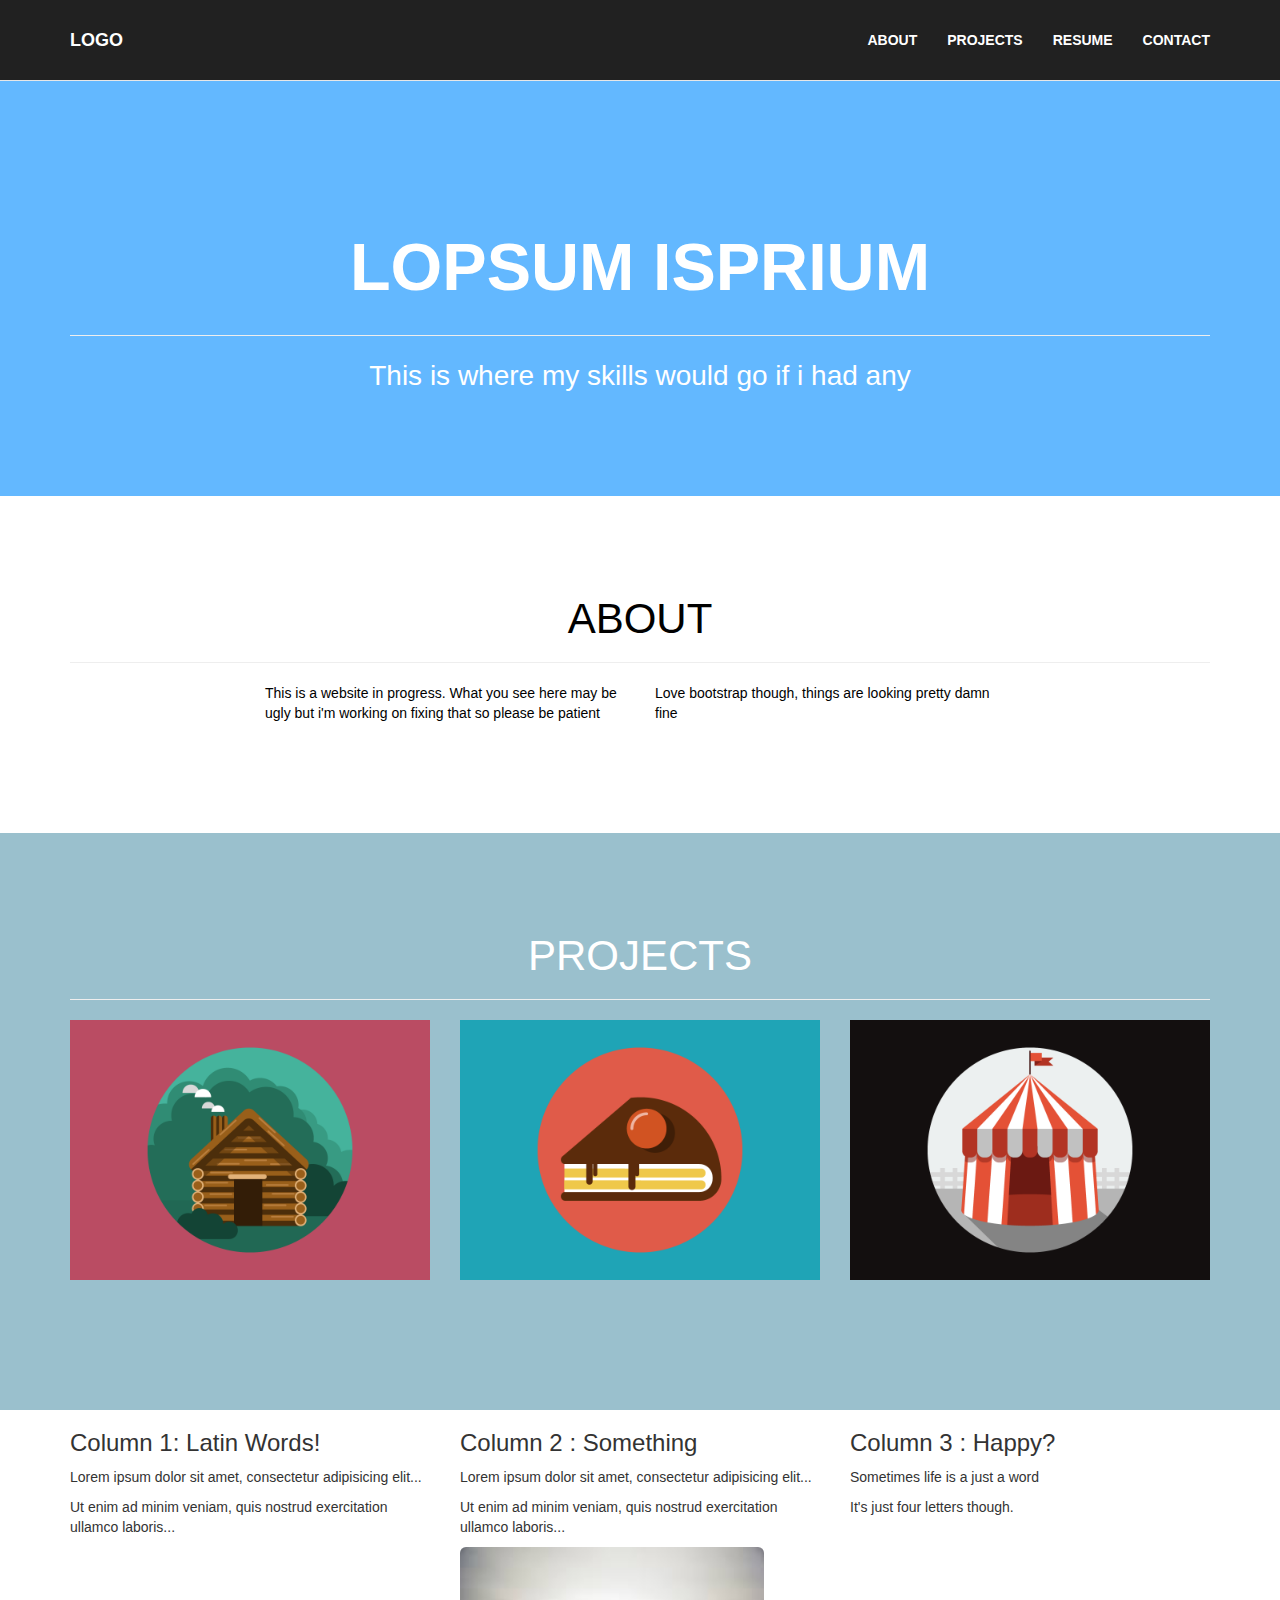
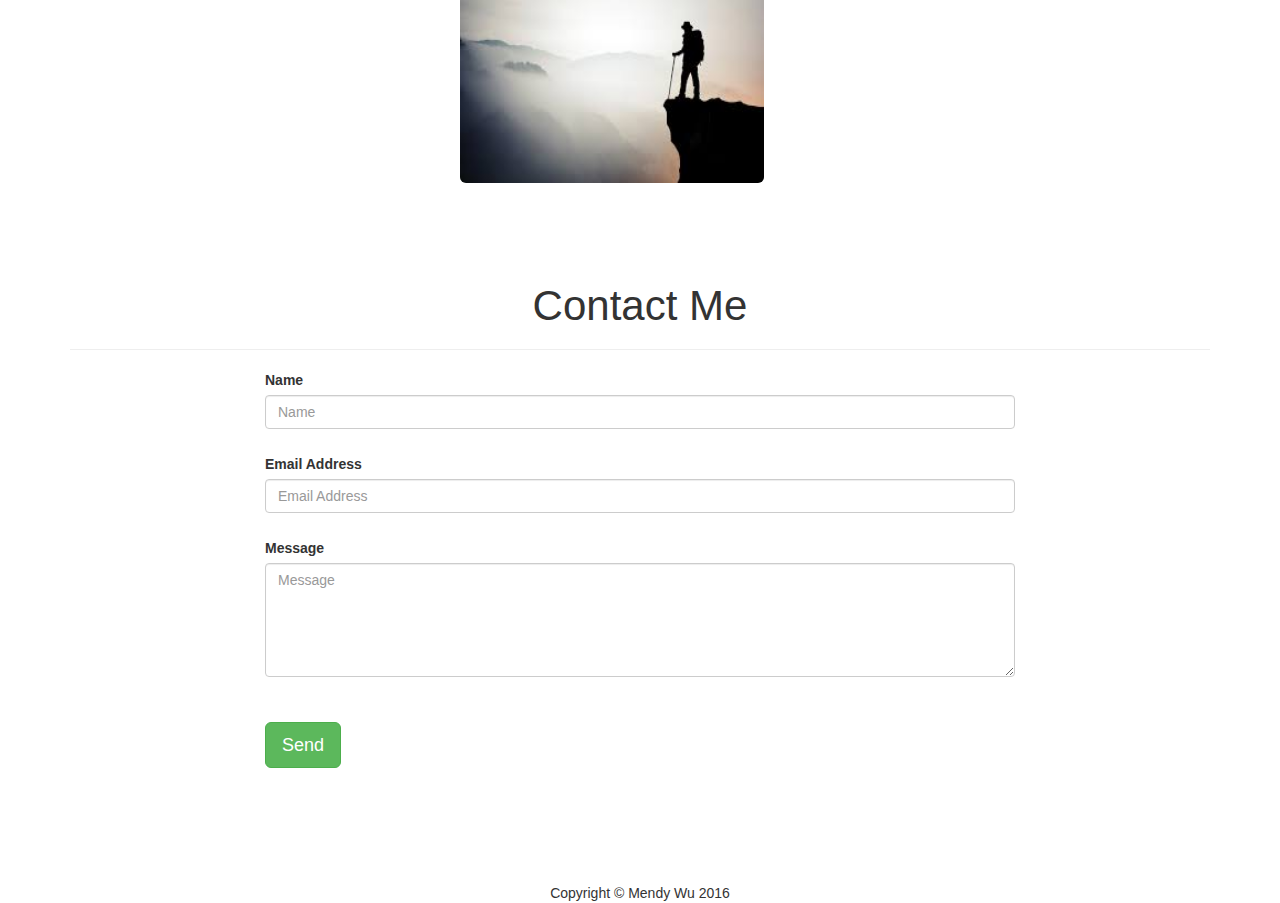
==== index.html @ 5bdba0d5 "complete template, temporary stylesheet" ====
<!DOCTYPE html>
<html lang="en">
<head>
  <title>Bootstrap Test</title>
  <meta charset="utf-8">
  <meta name="viewport" content="width=device-width, initial-scale=1">
  <link rel="stylesheet" href="http://maxcdn.bootstrapcdn.com/bootstrap/3.3.6/css/bootstrap.min.css">
  <link href="css/website.css" rel="stylesheet">
  <script src="https://ajax.googleapis.com/ajax/libs/jquery/1.12.4/jquery.min.js"></script>
  <script src="http://maxcdn.bootstrapcdn.com/bootstrap/3.3.6/js/bootstrap.min.js"></script>
</head>
<body>
  <nav id="mainNav" class="navbar navbar-default navbar-fixed-top navbar-custom">
      <div class="container">
          <!-- Brand and toggle get grouped for better mobile display -->
          <div class="navbar-header page-scroll">
              <button type="button" class="navbar-toggle" data-toggle="collapse" data-target="#bs-example-navbar-collapse-1">
                  <span class="sr-only">Toggle navigation</span> Menu <i class="fa fa-bars"></i>
              </button>
              <a class="navbar-brand" href="#page-top">LOGO</a>
          </div>

          <!-- Collect the nav links, forms, and other content for toggling -->
          <div class="collapse navbar-collapse" id="bs-example-navbar-collapse-1">
              <ul class="nav navbar-nav navbar-right">
                  <li class="hidden">
                      <a href="#page-top"></a>
                  </li>
                  <li class="page-scroll">
                      <a href="#about">About</a>
                  </li>
                  <li class="page-scroll">
                      <a href="#portfolio">Projects</a>
                  </li>
                  <li class="page-scroll">
                      <a href="#resume">Resume</a>
                  </li>
                  <li class="page-scroll">
                      <a href="#contact">Contact</a>
                  </li>
              </ul>
          </div>
          <!-- /.navbar-collapse -->
      </div>
      <!-- /.container-fluid -->
  </nav>

  <header>
        <div class="container">
            <div class="row">
                <div class="col-lg-12">
                    <img class="img-responsive" src="img/PlacePhoto.png" alt="">
                    <div class="intro-text">
                        <span class="name">Lopsum ISprium</span>
                        <hr class="line">
                        <span class="skills">This is where my skills would go if i had any</span>
                    </div>
                </div>
            </div>
        </div>
    </header>

    <section class="success" id="about">
        <div class="container">
            <div class="row">
                <div class="col-lg-12 text-center">
                    <h2>ABOUT</h2>
                    <hr class="star-light">
                </div>
            </div>
            <div class="row">
                <div class="col-lg-4 col-lg-offset-2">
                    <p>This is a website in progress. What you see here may be ugly but i'm working on fixing that so please be patient</p>
                </div>
                <div class="col-lg-4">
                    <p>Love bootstrap though, things are looking pretty damn fine</p>
                </div>
            </div>
        </div>
    </section>

    <section style="background: #9AC0CD" id="portfolio">
            <div class="container">
                <div class="row">
                    <div class="col-lg-12 text-center">
                        <h2 style="color: white">PROJECTS</h2>
                        <hr class="star-primary">
                    </div>
                </div>
                <div class="row">
                    <div class="col-sm-4 portfolio-item">
                        <a href="#portfolioModal1" class="portfolio-link" data-toggle="modal">
                            <div class="caption">
                                <div class="caption-content">
                                    <i class="fa fa-search-plus fa-3x"></i>
                                </div>
                            </div>
                            <img src="img/portfolio/cabin.png" class="img-responsive" alt="">
                        </a>
                    </div>
                    <div class="col-sm-4 portfolio-item">
                        <a href="#portfolioModal2" class="portfolio-link" data-toggle="modal">
                            <div class="caption">
                                <div class="caption-content">
                                    <i class="fa fa-search-plus fa-3x"></i>
                                </div>
                            </div>
                            <img src="img/portfolio/cake.png" class="img-responsive" alt="">
                        </a>
                    </div>
                    <div class="col-sm-4 portfolio-item">
                        <a href="#portfolioModal3" class="portfolio-link" data-toggle="modal">
                            <div class="caption">
                                <div class="caption-content">
                                    <i class="fa fa-search-plus fa-3x"></i>
                                </div>
                            </div>
                            <img src="img/portfolio/circus.png" class="img-responsive" alt="">
                        </a>
                    </div>
            </div>
        </section>


        <div class="container">
          <div class="row">
            <div class="col-sm-4">
              <h3>Column 1: Latin Words!</h3>
              <p>Lorem ipsum dolor sit amet, consectetur adipisicing elit...</p>
              <p>Ut enim ad minim veniam, quis nostrud exercitation ullamco laboris...</p>
            </div>
            <div class="col-sm-4">
              <h3>Column 2 : Something</h3>
              <p>Lorem ipsum dolor sit amet, consectetur adipisicing elit...</p>
              <p>Ut enim ad minim veniam, quis nostrud exercitation ullamco laboris...</p>
                <img src="img/life.jpg" class="img-rounded" alt="Cinque Terre" width="304" height="236">
            </div>
            <div class="col-sm-4">
              <h3>Column 3 : Happy?</h3>
              <p>Sometimes life is a just a word</p>
              <p>It's just four letters though. </p>
            </div>
          </div>
        </div>


    <section id="contact">
        <div class="container">
            <div class="row">
                <div class="col-lg-12 text-center">
                    <h2>Contact Me</h2>
                    <hr class="star-primary">
                </div>
            </div>
            <div class="row">
                <div class="col-lg-8 col-lg-offset-2">
                  <form name="sentMessage" id="contactForm" novalidate>
                        <div class="row control-group">
                            <div class="form-group col-xs-12 floating-label-form-group controls">
                                <label>Name</label>
                                <input type="text" class="form-control" placeholder="Name" id="name" required data-validation-required-message="Please enter your name.">
                                <p class="help-block text-danger"></p>
                            </div>
                        </div>
                        <div class="row control-group">
                            <div class="form-group col-xs-12 floating-label-form-group controls">
                                <label>Email Address</label>
                                <input type="email" class="form-control" placeholder="Email Address" id="email" required data-validation-required-message="Please enter your email address.">
                                <p class="help-block text-danger"></p>
                            </div>
                        </div>
                        <div class="row control-group">
                            <div class="form-group col-xs-12 floating-label-form-group controls">
                                <label>Message</label>
                                <textarea rows="5" class="form-control" placeholder="Message" id="message" required data-validation-required-message="Please enter a message."></textarea>
                                <p class="help-block text-danger"></p>
                            </div>
                        </div>
                        <br>
                        <div id="success"></div>
                        <div class="row">
                            <div class="form-group col-xs-12">
                                <button type="submit" class="btn btn-success btn-lg">Send</button>
                            </div>
                        </div>
                    </form>
                </div>
            </div>
        </div>
    </section>
    <!-- Scroll to Top Button (Only visible on small and extra-small screen sizes) -->
    <div class="scroll-top page-scroll hidden-sm hidden-xs hidden-lg hidden-md">
        <a class="btn btn-primary" href="#page-top">
            <i class="fa fa-chevron-up"></i>
        </a>
    </div>

    <!-- Portfolio Modals -->
    <div class="portfolio-modal modal fade" id="portfolioModal1" tabindex="-1" role="dialog" aria-hidden="true">
        <div class="modal-content">
            <div class="close-modal" data-dismiss="modal">
                <div class="lr">
                    <div class="rl">
                    </div>
                </div>
            </div>
            <div class="container">
                <div class="row">
                    <div class="col-lg-8 col-lg-offset-2">
                        <div class="modal-body">
                            <h2>Project Title</h2>
                            <hr class="star-primary">
                            <img src="img/portfolio/cabin.png" class="img-responsive img-centered" alt="">
                            <p>Use this area of the page to describe your project. The icon above is part of a free icon set by <a href="https://sellfy.com/p/8Q9P/jV3VZ/">Flat Icons</a>. On their website, you can download their free set with 16 icons, or you can purchase the entire set with 146 icons for only $12!</p>
                            <ul class="list-inline item-details">
                                <li>Client:
                                    <strong><a href="http://startbootstrap.com">Start Bootstrap</a>
                                    </strong>
                                </li>
                                <li>Date:
                                    <strong><a href="http://startbootstrap.com">April 2014</a>
                                    </strong>
                                </li>
                                <li>Service:
                                    <strong><a href="http://startbootstrap.com">Web Development</a>
                                    </strong>
                                </li>
                            </ul>
                            <button type="button" class="btn btn-default" data-dismiss="modal"><i class="fa fa-times"></i> Close</button>
                        </div>
                    </div>
                </div>
            </div>
        </div>
    </div>
    <div class="portfolio-modal modal fade" id="portfolioModal2" tabindex="-1" role="dialog" aria-hidden="true">
        <div class="modal-content">
            <div class="close-modal" data-dismiss="modal">
                <div class="lr">
                    <div class="rl">
                    </div>
                </div>
            </div>
            <div class="container">
                <div class="row">
                    <div class="col-lg-8 col-lg-offset-2">
                        <div class="modal-body">
                            <h2>Project Title</h2>
                            <hr class="star-primary">
                            <img src="img/portfolio/cake.png" class="img-responsive img-centered" alt="">
                            <p>Use this area of the page to describe your project. The icon above is part of a free icon set by <a href="https://sellfy.com/p/8Q9P/jV3VZ/">Flat Icons</a>. On their website, you can download their free set with 16 icons, or you can purchase the entire set with 146 icons for only $12!</p>
                            <ul class="list-inline item-details">
                                <li>Client:
                                    <strong><a href="http://startbootstrap.com">Start Bootstrap</a>
                                    </strong>
                                </li>
                                <li>Date:
                                    <strong><a href="http://startbootstrap.com">April 2014</a>
                                    </strong>
                                </li>
                                <li>Service:
                                    <strong><a href="http://startbootstrap.com">Web Development</a>
                                    </strong>
                                </li>
                            </ul>
                            <button type="button" class="btn btn-default" data-dismiss="modal"><i class="fa fa-times"></i> Close</button>
                        </div>
                    </div>
                </div>
            </div>
        </div>
    </div>
    <div class="portfolio-modal modal fade" id="portfolioModal3" tabindex="-1" role="dialog" aria-hidden="true">
        <div class="modal-content">
            <div class="close-modal" data-dismiss="modal">
                <div class="lr">
                    <div class="rl">
                    </div>
                </div>
            </div>
            <div class="container">
                <div class="row">
                    <div class="col-lg-8 col-lg-offset-2">
                        <div class="modal-body">
                            <h2>Project Title</h2>
                            <hr class="star-primary">
                            <img src="img/portfolio/circus.png" class="img-responsive img-centered" alt="">
                            <p>Use this area of the page to describe your project. The icon above is part of a free icon set by <a href="https://sellfy.com/p/8Q9P/jV3VZ/">Flat Icons</a>. On their website, you can download their free set with 16 icons, or you can purchase the entire set with 146 icons for only $12!</p>
                            <ul class="list-inline item-details">
                                <li>Client:
                                    <strong><a href="http://startbootstrap.com">Start Bootstrap</a>
                                    </strong>
                                </li>
                                <li>Date:
                                    <strong><a href="http://startbootstrap.com">April 2014</a>
                                    </strong>
                                </li>
                                <li>Service:
                                    <strong><a href="http://startbootstrap.com">Web Development</a>
                                    </strong>
                                </li>
                            </ul>
                            <button type="button" class="btn btn-default" data-dismiss="modal"><i class="fa fa-times"></i> Close</button>
                        </div>
                    </div>
                </div>
            </div>
        </div>
    </div>
    <div class="portfolio-modal modal fade" id="portfolioModal4" tabindex="-1" role="dialog" aria-hidden="true">
        <div class="modal-content">
            <div class="close-modal" data-dismiss="modal">
                <div class="lr">
                    <div class="rl">
                    </div>
                </div>
            </div>
            <div class="container">
                <div class="row">
                    <div class="col-lg-8 col-lg-offset-2">
                        <div class="modal-body">
                            <h2>Project Title</h2>
                            <hr class="star-primary">
                            <img src="img/portfolio/game.png" class="img-responsive img-centered" alt="">
                            <p>Use this area of the page to describe your project. The icon above is part of a free icon set by <a href="https://sellfy.com/p/8Q9P/jV3VZ/">Flat Icons</a>. On their website, you can download their free set with 16 icons, or you can purchase the entire set with 146 icons for only $12!</p>
                            <ul class="list-inline item-details">
                                <li>Client:
                                    <strong><a href="http://startbootstrap.com">Start Bootstrap</a>
                                    </strong>
                                </li>
                                <li>Date:
                                    <strong><a href="http://startbootstrap.com">April 2014</a>
                                    </strong>
                                </li>
                                <li>Service:
                                    <strong><a href="http://startbootstrap.com">Web Development</a>
                                    </strong>
                                </li>
                            </ul>
                            <button type="button" class="btn btn-default" data-dismiss="modal"><i class="fa fa-times"></i> Close</button>
                        </div>
                    </div>
                </div>
            </div>
        </div>
    </div>
    <div class="portfolio-modal modal fade" id="portfolioModal5" tabindex="-1" role="dialog" aria-hidden="true">
        <div class="modal-content">
            <div class="close-modal" data-dismiss="modal">
                <div class="lr">
                    <div class="rl">
                    </div>
                </div>
            </div>
            <div class="container">
                <div class="row">
                    <div class="col-lg-8 col-lg-offset-2">
                        <div class="modal-body">
                            <h2>Project Title</h2>
                            <hr class="star-primary">
                            <img src="img/portfolio/safe.png" class="img-responsive img-centered" alt="">
                            <p>Use this area of the page to describe your project. The icon above is part of a free icon set by <a href="https://sellfy.com/p/8Q9P/jV3VZ/">Flat Icons</a>. On their website, you can download their free set with 16 icons, or you can purchase the entire set with 146 icons for only $12!</p>
                            <ul class="list-inline item-details">
                                <li>Client:
                                    <strong><a href="http://startbootstrap.com">Start Bootstrap</a>
                                    </strong>
                                </li>
                                <li>Date:
                                    <strong><a href="http://startbootstrap.com">April 2014</a>
                                    </strong>
                                </li>
                                <li>Service:
                                    <strong><a href="http://startbootstrap.com">Web Development</a>
                                    </strong>
                                </li>
                            </ul>
                            <button type="button" class="btn btn-default" data-dismiss="modal"><i class="fa fa-times"></i> Close</button>
                        </div>
                    </div>
                </div>
            </div>
        </div>
    </div>
    <div class="portfolio-modal modal fade" id="portfolioModal6" tabindex="-1" role="dialog" aria-hidden="true">
        <div class="modal-content">
            <div class="close-modal" data-dismiss="modal">
                <div class="lr">
                    <div class="rl">
                    </div>
                </div>
            </div>
            <div class="container">
                <div class="row">
                    <div class="col-lg-8 col-lg-offset-2">
                        <div class="modal-body">
                            <h2>Project Title</h2>
                            <hr class="star-primary">
                            <img src="img/portfolio/submarine.png" class="img-responsive img-centered" alt="">
                            <p>Use this area of the page to describe your project. The icon above is part of a free icon set by <a href="https://sellfy.com/p/8Q9P/jV3VZ/">Flat Icons</a>. On their website, you can download their free set with 16 icons, or you can purchase the entire set with 146 icons for only $12!</p>
                            <ul class="list-inline item-details">
                                <li>Client:
                                    <strong><a href="http://startbootstrap.com">Start Bootstrap</a>
                                    </strong>
                                </li>
                                <li>Date:
                                    <strong><a href="http://startbootstrap.com">April 2014</a>
                                    </strong>
                                </li>
                                <li>Service:
                                    <strong><a href="http://startbootstrap.com">Web Development</a>
                                    </strong>
                                </li>
                            </ul>
                            <button type="button" class="btn btn-default" data-dismiss="modal"><i class="fa fa-times"></i> Close</button>
                        </div>
                    </div>
                </div>
            </div>
        </div>
    </div>

<!-- Footer -->
<footer class="text-center">
    <div class="footer-below">
        <div class="container">
            <div class="row">
                <div class="col-lg-12">
                    Copyright &copy; Mendy Wu 2016
                </div>
            </div>
        </div>
    </div>
</footer>

</body>
</html>
---- css/website.css ----
.navbar-custom {
  background:		#212121	;
  font-family: "Montserrat", "Helvetica Neue", Helvetica, Arial, sans-serif;
  text-transform: uppercase;
  font-weight: 700;
}
.navbar-custom .navbar-brand {
  color: white;
}
.navbar-custom .navbar-nav li a {
  color: white;
}
.navbar-custom .navbar-nav li a:hover {
  color: #18BC9C;
}
.navbar-custom {
    padding: 15px 0;
  }

header {
  text-align: center;
  background: #63B8FF;
  background-image: url("https://s-media-cache-ak0.pinimg.com/736x/91/89/85/918985e5f9c4435cb8a55258c7ea24e1.jpg");
  background-repeat: no-repeat;
  background-size: 100% 100%;
  color: white;
}
header img {
  border-radius: 50%;
  margin: 0 auto 20px;
}
header .intro-text .name {
  font-family: "Montserrat", "Helvetica Neue", Helvetica, Arial, sans-serif;
  text-transform: uppercase;
  font-weight: 700;
}
header .container {
    padding-top: 200px;
    padding-bottom: 100px;
}
header .intro-text .name {
    font-size: 4.75em;
}
header .intro-text .skills {
    font-size: 2em;
}

section {
  padding: 100px 0;
}
section h2 {
  margin: 0;
  font-size: 3em;
}
section.success {
  background: white;
  color: black;
}
@media (max-width: 767px) {
  section {
    padding: 75px 0;
  }
  section.first {
    padding-top: 75px;
  }
}
#portfolio .portfolio-item {
  margin: 0 0 15px;
  right: 0;
}
#portfolio .portfolio-item .portfolio-link {
  display: block;
  position: relative;
  max-width: 400px;
  margin: 0 auto;
}
#portfolio .portfolio-item .portfolio-link .caption {
  background: rgba(24, 188, 156, 0.9);
  position: absolute;
  width: 100%;
  height: 100%;
  opacity: 0;
  transition: all ease 0.5s;
  -webkit-transition: all ease 0.5s;
  -moz-transition: all ease 0.5s;
}
#portfolio .portfolio-item .portfolio-link .caption:hover {
  opacity: 1;
}
#portfolio .portfolio-item .portfolio-link .caption .caption-content {
  position: absolute;
  width: 100%;
  height: 20px;
  font-size: 20px;
  text-align: center;
  top: 50%;
  margin-top: -12px;
  color: white;
}
@media (min-width: 767px) {
  #portfolio .portfolio-item {
    margin: 0 0 30px;
  }
}
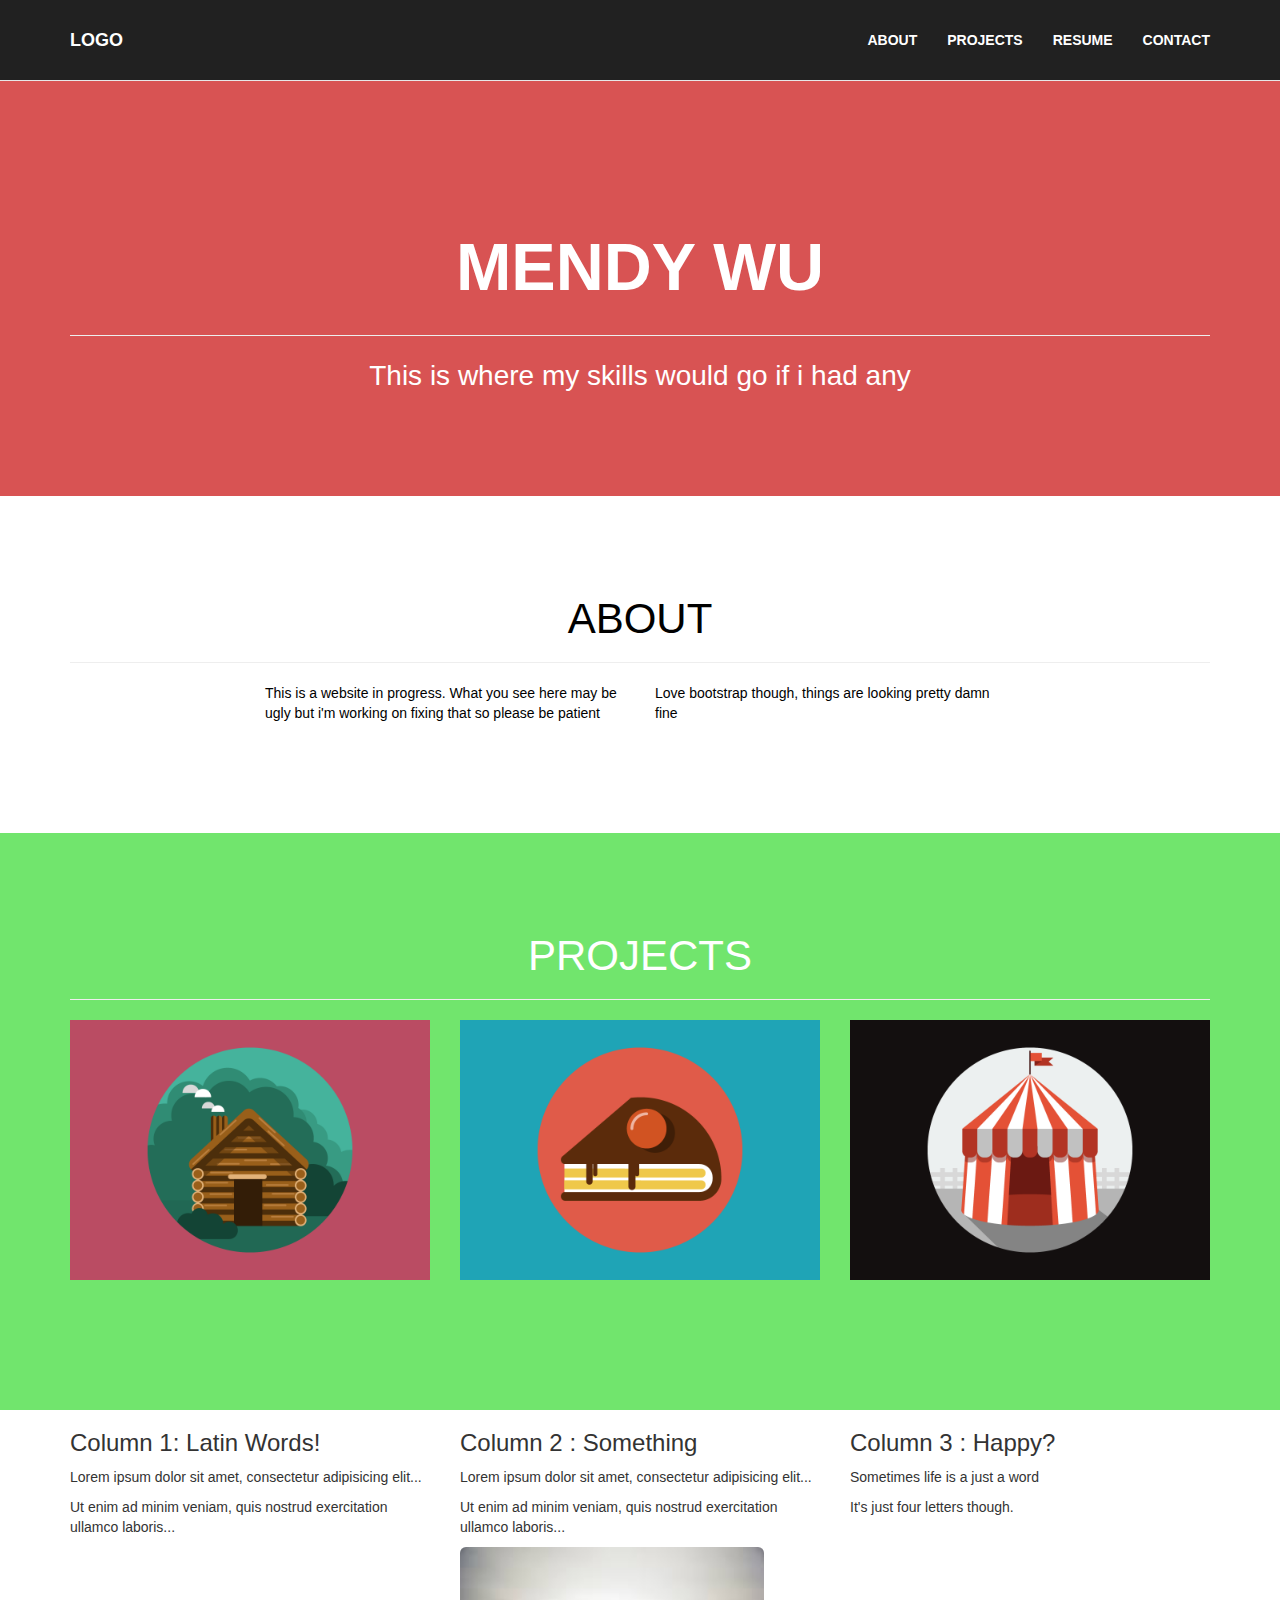
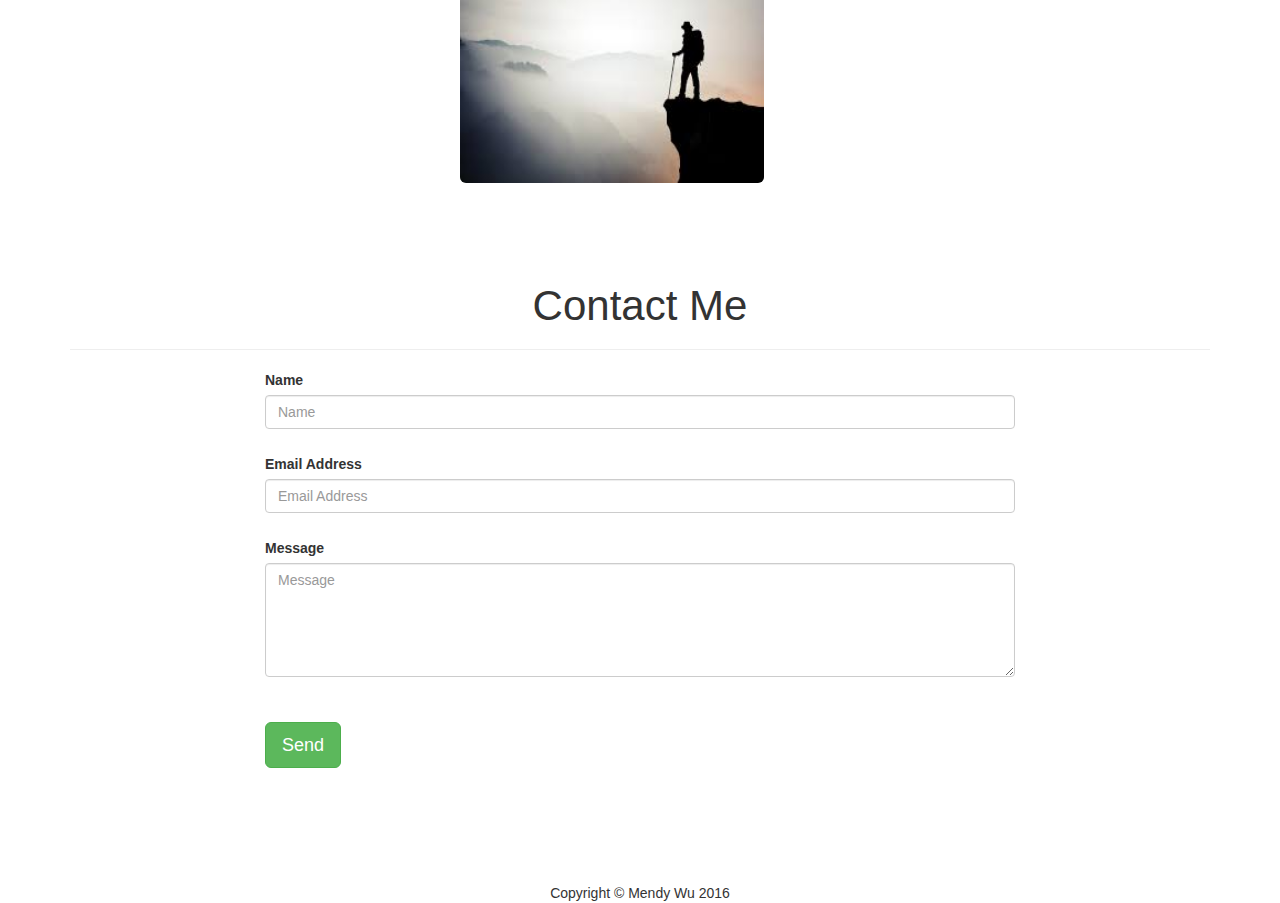
==== commit d3e3d231: "changed some things" ====
--- a/index.html
+++ b/index.html
@@ -51,7 +51,7 @@
                 <div class="col-lg-12">
                     <img class="img-responsive" src="img/PlacePhoto.png" alt="">
                     <div class="intro-text">
-                        <span class="name">Lopsum ISprium</span>
+                        <span class="name">Mendy Wu</span>
                         <hr class="line">
                         <span class="skills">This is where my skills would go if i had any</span>
                     </div>
@@ -79,7 +79,7 @@
         </div>
     </section>
 
-    <section style="background: #9AC0CD" id="portfolio">
+    <section style="background: #71e56d" id="portfolio">
             <div class="container">
                 <div class="row">
                     <div class="col-lg-12 text-center">
--- a/css/website.css
+++ b/css/website.css
@@ -19,10 +19,7 @@
 
 header {
   text-align: center;
-  background: #63B8FF;
-  background-image: url("https://s-media-cache-ak0.pinimg.com/736x/91/89/85/918985e5f9c4435cb8a55258c7ea24e1.jpg");
-  background-repeat: no-repeat;
-  background-size: 100% 100%;
+  background: #d85353;
   color: white;
 }
 header img {
